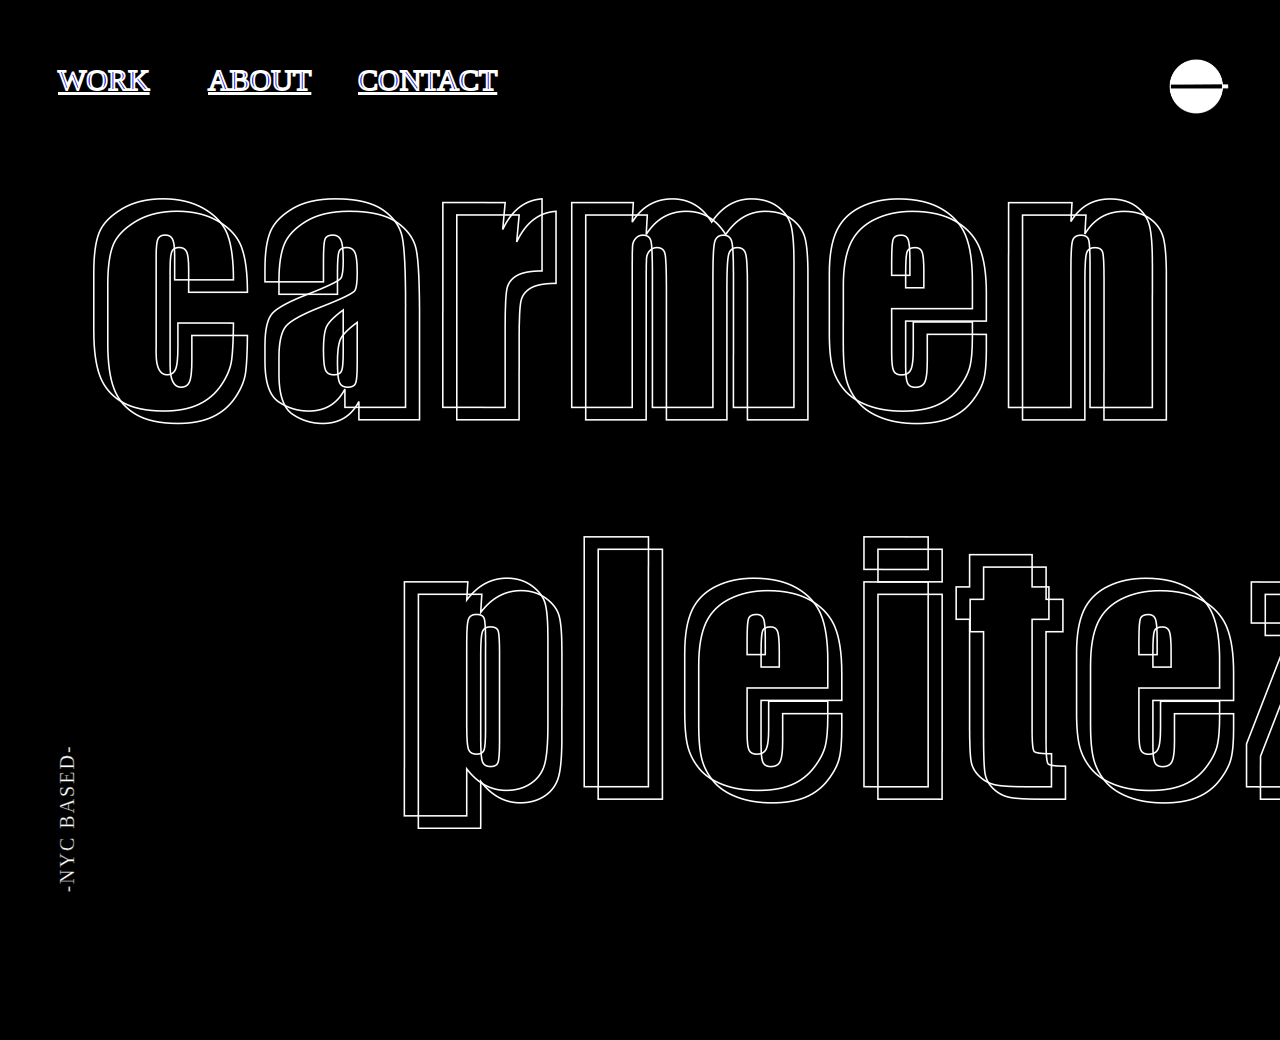
==== index.html @ 492afde7 "kiii" ====
<html>
    <head>
        <link rel="stylesheet" href="sstyle.css">
    </head>
    <body>
        <a href="index.html"><img class="logo" src="whitelogo.png"></a>
        <div class="work"><a href="work.html">
            <p>WORK</p>
        </div>
        <div class="about"><a href="about.html">
            <p>ABOUT</p>
        </div>
        <div class="contact"><a href="contact.html">
            <p>CONTACT</p>
        </div>
        <div class="gif">
            <img src="car.gif" >
        </div>
        <div class="ny">
            <p>-NYC BASED-</p>
        </div>
    </body>
</html>
---- sstyle.css ----
html {
  width: 100%;
  height: auto;
  background-color: black;
}

a:hover {
  text-decoration: none;
  color: black;
  -webkit-text-stroke: 1.8px white;
}
a:visited {
  text-decoration: none;
  color: black;
  -webkit-text-stroke: 1.8px white;
}
a:focus {
  text-decoration: none;
  color: black;
  -webkit-text-stroke: 1.8px yellow;
}

.logo {
  right: 0;
  margin-right: 50px;
  margin-top: 50px;
  width: 5%;
  position: fixed;
  -webkit-transition: -webkit-transform 0.6s ease-in-out;
  transition: transform 0.6s ease-in-out;
}

.logo:hover {
  -webkit-transform: rotate(360deg);
  transform: rotate(360deg);
}

.work {
  margin-left: 50px;
  margin-top: 25px;
  position: absolute;
  color: black;
  font-size: 30px;
  -webkit-text-stroke: 1.8px white;
  font-family: Impact;
}
.about {
  margin-left: 200px;
  margin-top: 25px;
  position: absolute;
  color: black;
  font-size: 30px;
  -webkit-text-stroke: 1.8px white;
  font-family: Impact;
}

.contact {
  margin-left: 350px;
  margin-top: 25px;
  position: absolute;
  color: black;
  font-size: 30px;
  -webkit-text-stroke: 1.8px white;
  font-family: Impact;
}

.ny{
  position:absolute;
    bottom:50px;
    margin-left: -15px;
    color: white;
    -webkit-text-stroke: 0.3px black;
    font-size: 20px;
    letter-spacing: 2px;
    font-family: Impact;
    transform: rotate(-90deg);
}
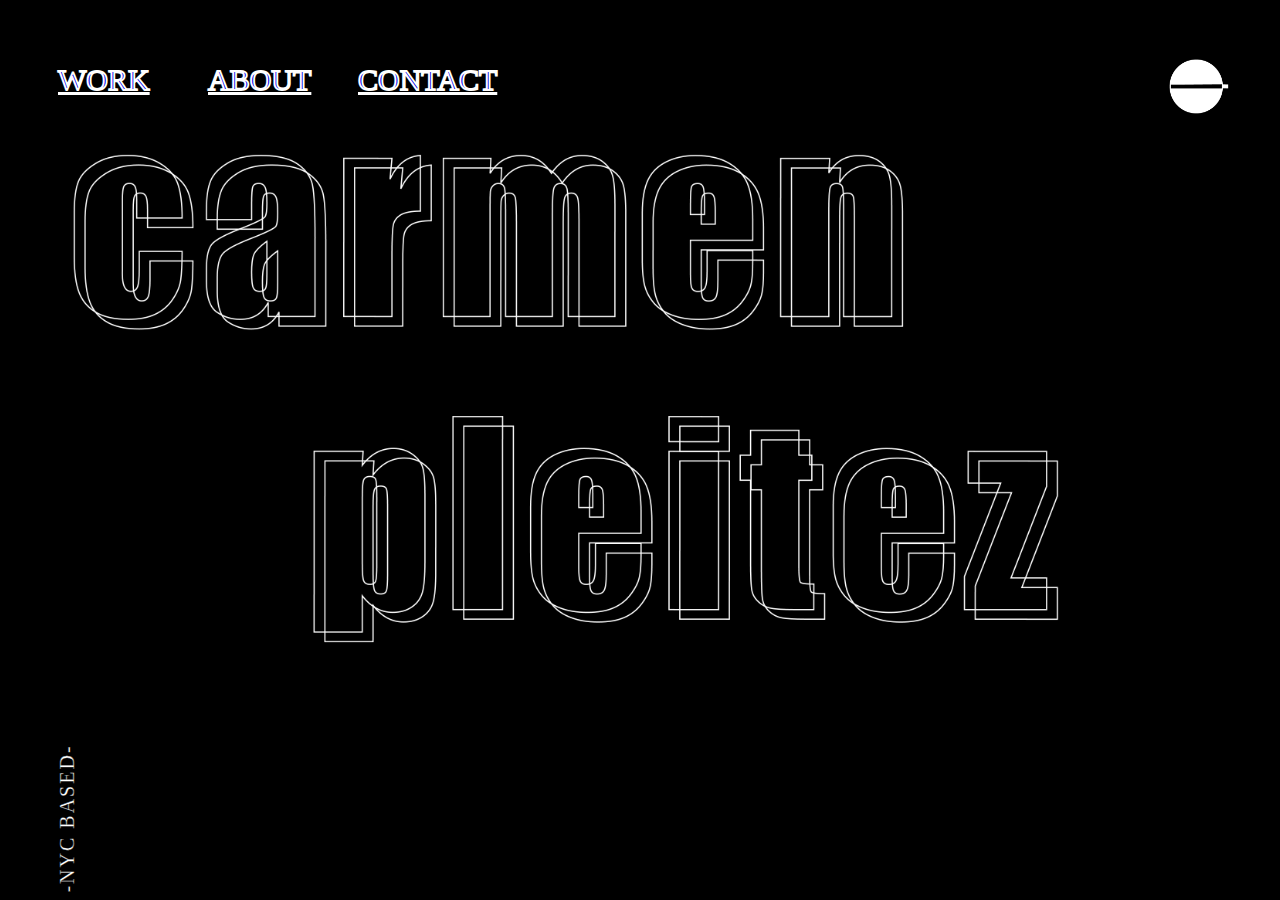
==== commit 5551ffc4: "uu" ====
--- a/index.html
+++ b/index.html
@@ -14,7 +14,7 @@
             <p>CONTACT</p>
         </div>
         <div class="gif">
-            <img src="car.gif" >
+            <img src="car.gif" width="88%" height="auto" >
         </div>
         <div class="ny">
             <p>-NYC BASED-</p>
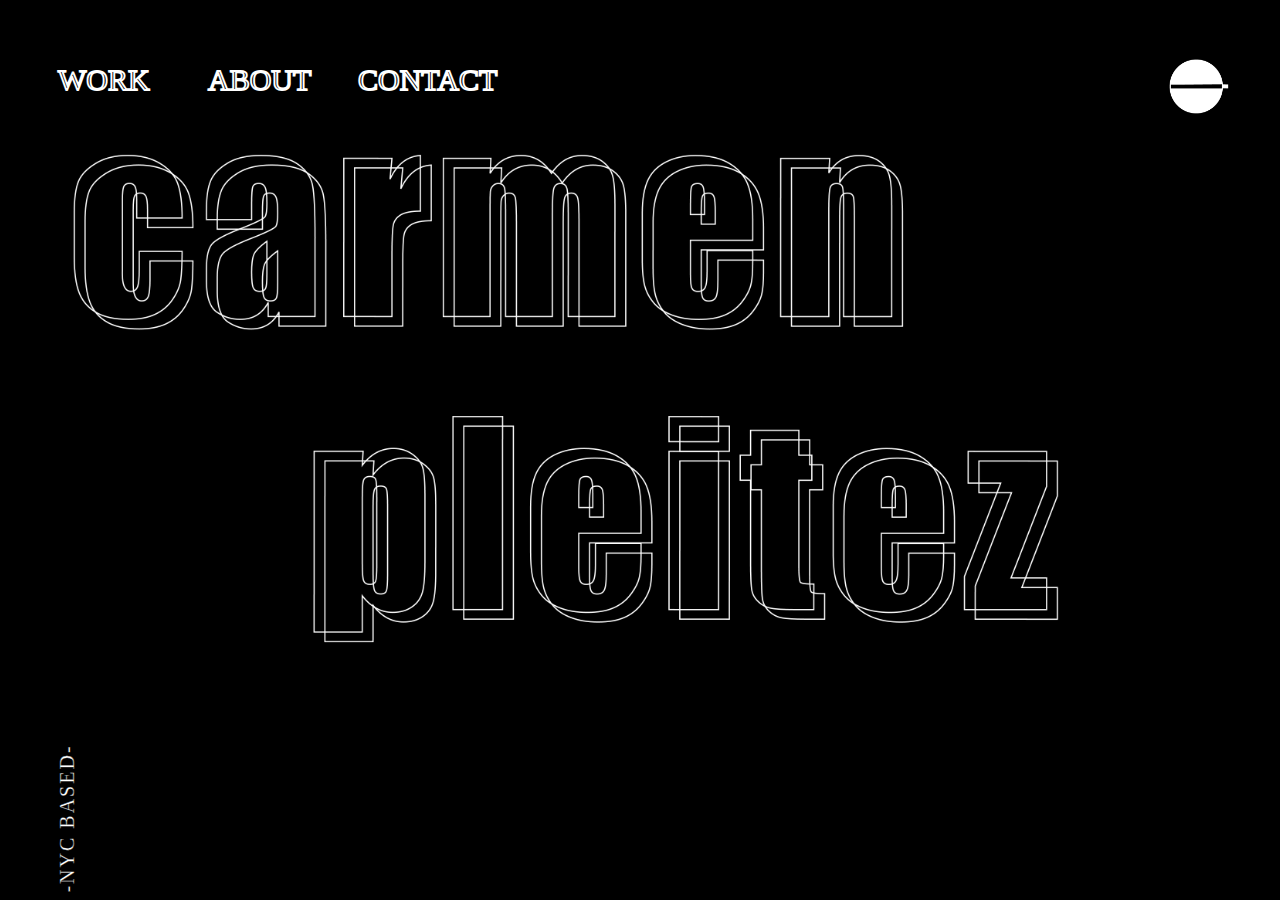
==== commit 3b8f8b8c: "oo" ====
--- a/index.html
+++ b/index.html
@@ -1,5 +1,16 @@
 <html>
     <head>
+        <meta charset="utf-8">
+        <meta name="viewport" content="width=device-width, initial-scale=1.0" />
+        <!-- The "meta" content. This shows up on searches. Update with your information -->
+        <title> Carmen Pleitez | Portfolio</title>
+        <meta name="description" content="MY Portfolio">
+        <meta name="author" content="Carmen Pleitez">
+        <!-- The favicon is an avatar. Update this file with your own 96x96 png ! -->
+        <link rel="shortcut icon" type="image/png" href="whitelogo.png" />
+        <!-- This is where the style CSS files live. -->
+        <!-- Hierchy and order of links matter! "reset.css" goes before "style.css" -->
+        <link rel="stylesheet" href="styles/reset.css">
         <link rel="stylesheet" href="sstyle.css">
     </head>
     <body>
--- a/sstyle.css
+++ b/sstyle.css
@@ -3,21 +3,51 @@
   height: auto;
   background-color: black;
 }
+.work {
+  transition:transform 0.25s ease;
+}
 
-a:hover {
+.work:hover {
+  -webkit-transform:scale(1.1); /* or some other value */
+  transform:scale(1.1);
+}
+
+.about {
+  transition:transform 0.25s ease;
+}
+
+.about:hover {
+  -webkit-transform:scale(1.1); /* or some other value */
+  transform:scale(1.1);
+}
+
+.contact {
+  transition:transform 0.25s ease;
+}
+
+.contact:hover {
+  -webkit-transform:scale(1.1); /* or some other value */
+  transform:scale(1.1);
+}
+
+a {
   text-decoration: none;
   color: black;
   -webkit-text-stroke: 1.8px white;
 }
+a:hover {
+  text-decoration: none;
+  color: black;
+  -webkit-text-stroke: 1.8px yellow;
+}
 a:visited {
+  text-decoration: none;
+}
+
+a:focus {
   text-decoration: none;
   color: black;
   -webkit-text-stroke: 1.8px white;
-}
-a:focus {
-  text-decoration: none;
-  color: black;
-  -webkit-text-stroke: 1.8px yellow;
 }
 
 .logo {
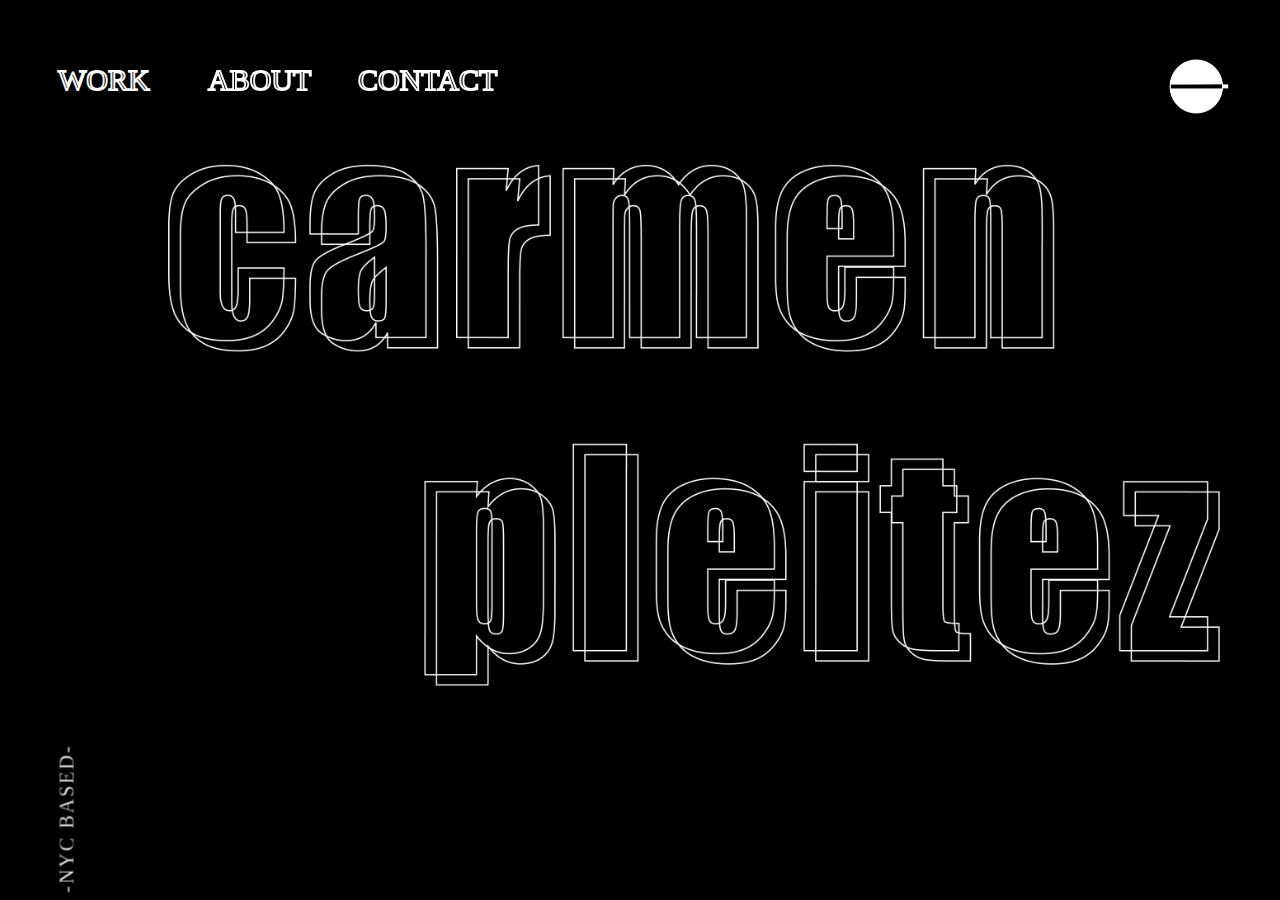
==== commit c6540fcf: "f" ====
--- a/index.html
+++ b/index.html
@@ -30,5 +30,7 @@
         <div class="ny">
             <p>-NYC BASED-</p>
         </div>
+        <div class="example">
+          </div>
     </body>
 </html>--- a/sstyle.css
+++ b/sstyle.css
@@ -1,8 +1,14 @@
 html {
-  width: 100%;
-  height: auto;
+  width: 100px;
+  height: 100px;
   background-color: black;
 }
+
+body{
+  width: 100px;
+  height: 100px;
+}
+
 .work {
   transition:transform 0.25s ease;
 }
@@ -73,6 +79,7 @@
   font-size: 30px;
   -webkit-text-stroke: 1.8px white;
   font-family: Impact;
+  display:flex;
 }
 .about {
   margin-left: 200px;
@@ -105,3 +112,15 @@
     font-family: Impact;
     transform: rotate(-90deg);
 }
+
+
+body.darkmode{
+  background-color: black;
+}
+
+.gif {
+  position:absolute;
+  width: 1350px;
+  height: auto;
+  margin-left:7%;
+}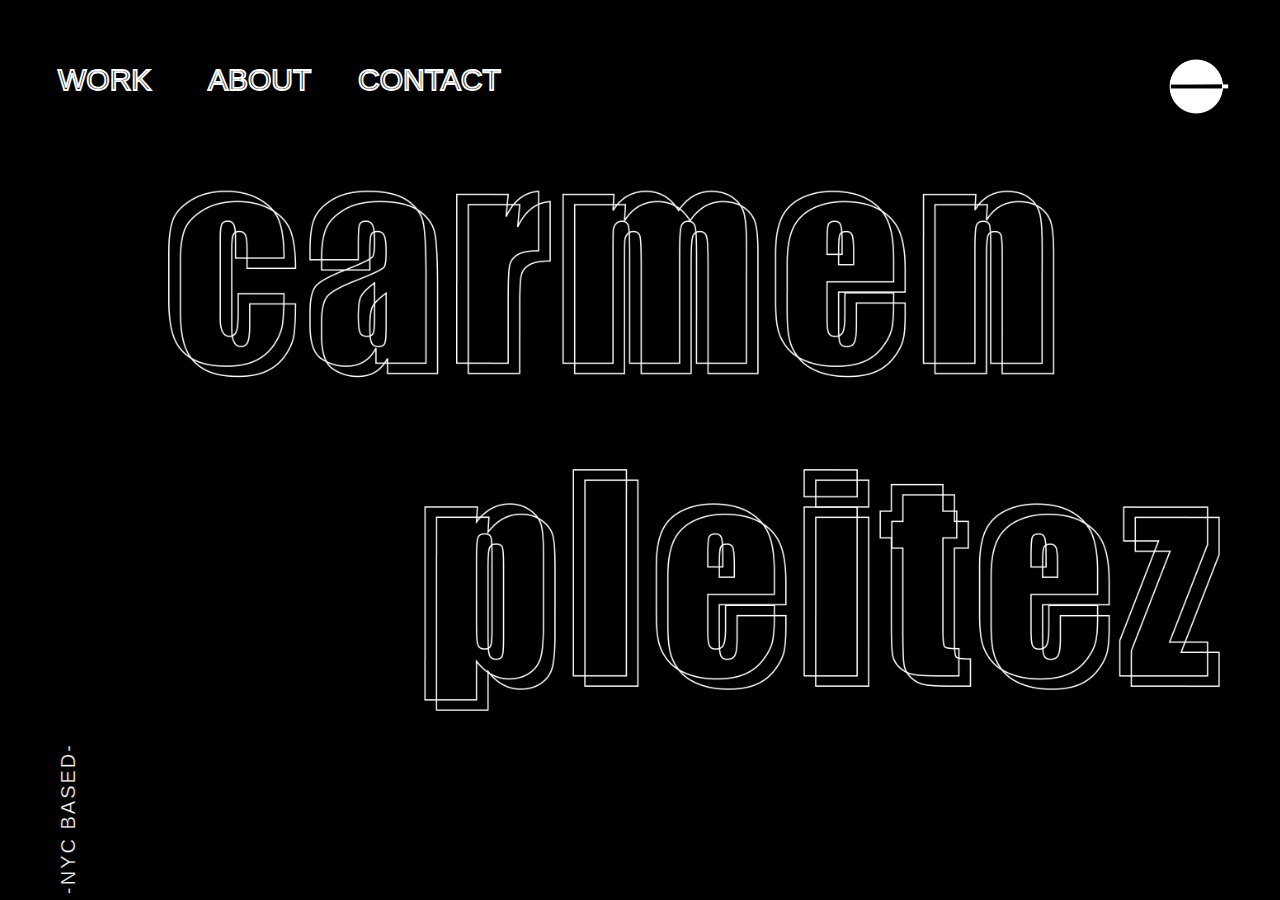
==== commit 44a3c89f: "ee" ====
--- a/index.html
+++ b/index.html
@@ -12,6 +12,8 @@
         <!-- Hierchy and order of links matter! "reset.css" goes before "style.css" -->
         <link rel="stylesheet" href="styles/reset.css">
         <link rel="stylesheet" href="sstyle.css">
+        <link href="https://fonts.googleapis.com/css2?family=Anton&display=swap" rel="stylesheet">
+
     </head>
     <body>
         <a href="index.html"><img class="logo" src="whitelogo.png"></a>
--- a/sstyle.css
+++ b/sstyle.css
@@ -2,11 +2,15 @@
   width: 100px;
   height: 100px;
   background-color: black;
+  cursor:auto;
+  overflow:hidden;
+
 }
 
 body{
   width: 100px;
   height: 100px;
+  overflow:hidden;
 }
 
 .work {
@@ -78,7 +82,7 @@
   color: black;
   font-size: 30px;
   -webkit-text-stroke: 1.8px white;
-  font-family: Impact;
+  font-family: Impact, Charcoal, sans-serif;
   display:flex;
 }
 .about {
@@ -88,7 +92,7 @@
   color: black;
   font-size: 30px;
   -webkit-text-stroke: 1.8px white;
-  font-family: Impact;
+  font-family: Impact, Charcoal, sans-serif;
 }
 
 .contact {
@@ -98,7 +102,7 @@
   color: black;
   font-size: 30px;
   -webkit-text-stroke: 1.8px white;
-  font-family: Impact;
+  font-family: Impact, Charcoal, sans-serif;
 }
 
 .ny{
@@ -109,18 +113,84 @@
     -webkit-text-stroke: 0.3px black;
     font-size: 20px;
     letter-spacing: 2px;
-    font-family: Impact;
+    font-family: Impact, Charcoal, sans-serif;
     transform: rotate(-90deg);
-}
-
-
-body.darkmode{
-  background-color: black;
 }
 
 .gif {
   position:absolute;
   width: 1350px;
   height: auto;
+  z-index:-10;
+  margin-top:2%;
   margin-left:7%;
-}+}
+
+@media (min-width: 400px) and (max-width: 1024px) {
+
+  *{
+    font-family: 'Anton', sans-serif;
+  }
+  .work {
+    margin-left: 25px;
+    margin-top: 0;
+    position: absolute;
+    color: black;
+    font-size: 22px;
+    -webkit-text-stroke: 1.8px white;
+    font-family: 'Anton', sans-serif;
+        display:flex;
+  }
+  .about {
+    margin-left: 110px;
+    margin-top: 0;
+    position: absolute;
+    color: black;
+    font-size: 22px;
+    -webkit-text-stroke: 1.8px white;
+    font-family: 'Anton', sans-serif;
+    }
+  
+  .contact {
+    margin-left: 195px;
+    margin-top: 0;
+    position: absolute;
+    color: black;
+    font-size: 22px;
+    -webkit-text-stroke: 1.8px white;
+    font-family: 'Anton', sans-serif;
+    }
+
+  .logo {
+    right: 0;
+    margin-right: 25px;
+    margin-top: 20px;;
+    width: 9%;
+    position: fixed;
+    -webkit-transition: -webkit-transform 0.6s ease-in-out;
+    transition: transform 0.6s ease-in-out;
+  }
+
+  .gif {
+    position:absolute;
+    width: 100%;
+    height: auto;
+    z-index:-10;
+    top:12%;
+    left:0;
+    right:0;
+  }
+  .ny{
+    position:absolute;
+    width: 500%;
+    height: auto;
+    top:50%;
+    left:10%;
+      color: white;
+      -webkit-text-stroke: 0.3px black;
+      font-size: 20px;
+      letter-spacing: 1px;
+      font-family: 'Anton', sans-serif;
+            transform: none;
+  }
+}
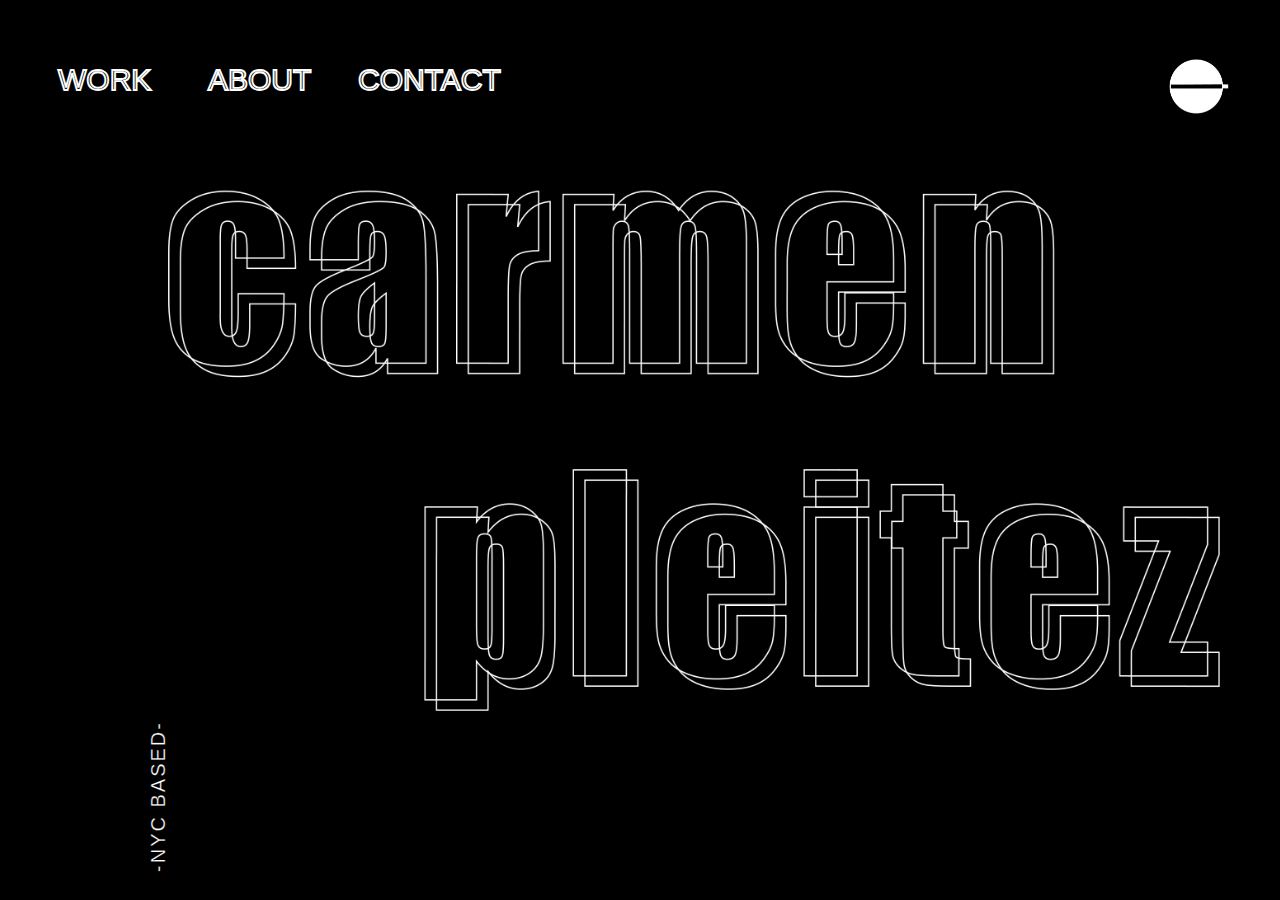
==== commit 8dbb9879: "eee" ====
--- a/index.html
+++ b/index.html
@@ -28,7 +28,7 @@
         </div>
         <div class="gif">
             <img src="car.gif" width="88%" height="auto" >
-        </div>
+
         <div class="ny">
             <p>-NYC BASED-</p>
         </div>
--- a/sstyle.css
+++ b/sstyle.css
@@ -126,10 +126,30 @@
   margin-left:7%;
 }
 
+
 @media (min-width: 400px) and (max-width: 1024px) {
-
-  *{
-    font-family: 'Anton', sans-serif;
+  html {
+    overflow-x: hidden;
+    overflow-y:hidden;
+  }
+  a {
+    text-decoration: none;
+    color: black;
+    -webkit-text-stroke: 0.5px white;
+  }
+  a:hover {
+    text-decoration: none;
+    color: black;
+    -webkit-text-stroke: 1.8px yellow;
+  }
+  a:visited {
+    text-decoration: none;
+  }
+  
+  a:focus {
+    text-decoration: none;
+    color: black;
+    -webkit-text-stroke: 1.8px white;
   }
   .work {
     margin-left: 25px;
@@ -137,7 +157,6 @@
     position: absolute;
     color: black;
     font-size: 22px;
-    -webkit-text-stroke: 1.8px white;
     font-family: 'Anton', sans-serif;
         display:flex;
   }
@@ -147,7 +166,6 @@
     position: absolute;
     color: black;
     font-size: 22px;
-    -webkit-text-stroke: 1.8px white;
     font-family: 'Anton', sans-serif;
     }
   
@@ -157,7 +175,6 @@
     position: absolute;
     color: black;
     font-size: 22px;
-    -webkit-text-stroke: 1.8px white;
     font-family: 'Anton', sans-serif;
     }
 
@@ -187,10 +204,22 @@
     top:50%;
     left:10%;
       color: white;
-      -webkit-text-stroke: 0.3px black;
-      font-size: 20px;
+      font-size: 14px;
       letter-spacing: 1px;
       font-family: 'Anton', sans-serif;
             transform: none;
   }
-}
+  .gif_o {
+    display:flex;
+    position:absolute;
+    width: 100%;
+    height: auto;
+    z-index:-10;
+    top:50%;
+    left:0;
+    right:0;
+    opacity: 30%;
+    transform: rotate(180deg);
+  }
+
+}
